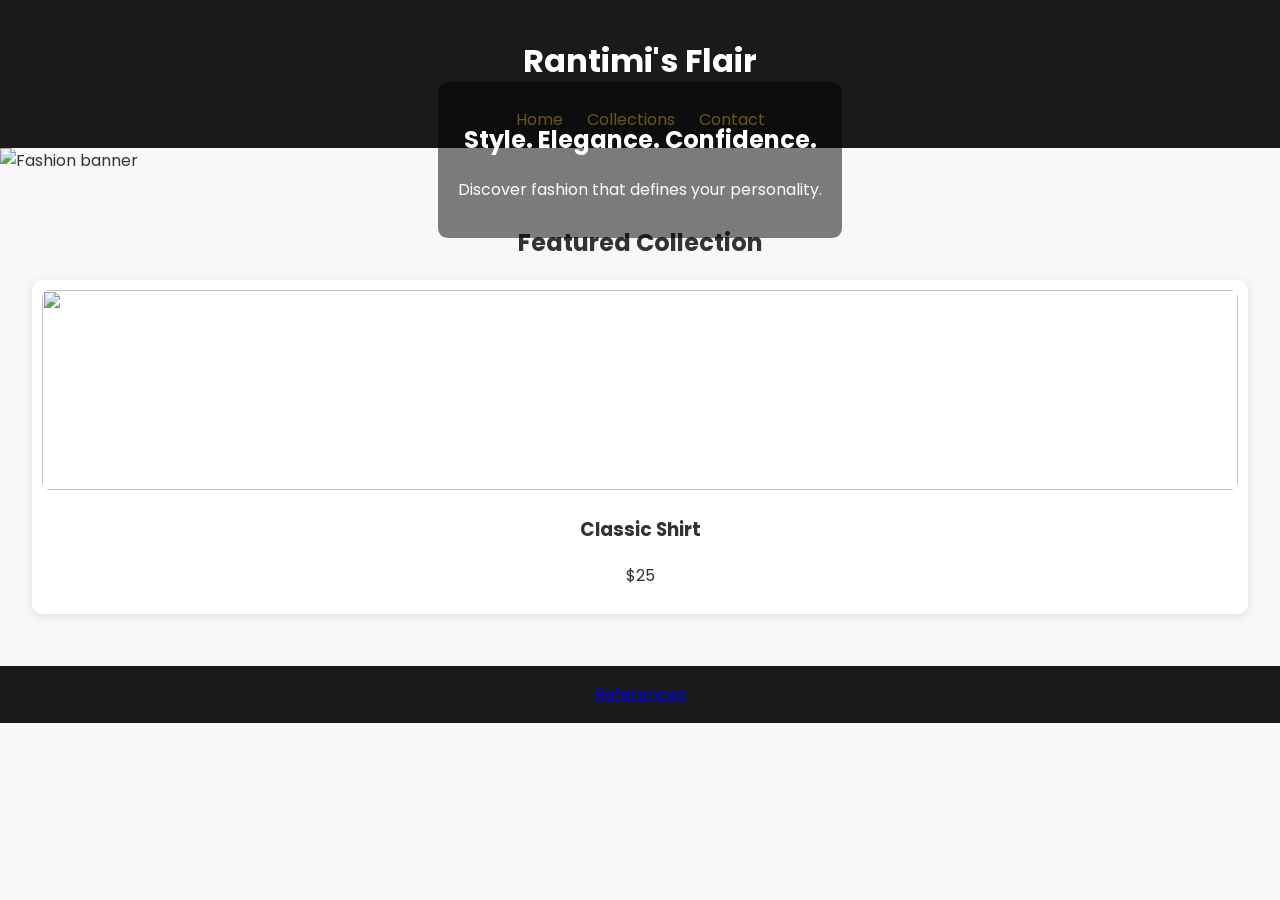
==== project/index.html @ 727b865c "new file:   project/collections.html 	new file:   project/contact.html 	new file:   project/index.ht" ====
<!DOCTYPE html>
<html lang="en">

<head>
    <meta charset="UTF-8">
    <meta name="description" content="Rantimi's Flair fashion brand homepage showcasing modern style and collections">
    <meta name="viewport" content="width=device-width, initial-scale=1.0">

    <title>Rantimi's Flair</title>

    <link rel="stylesheet" href="styles/styles.css">

    <link
        href="https://fonts.googleapis.com/css2?family=Playfair+Display:wght@600;700&family=Poppins:wght@300;400;600&display=swap"
        rel="stylesheet">

    <script defer src="scripts/main.js"></script>
</head>

<body>

    <header>
        <h1>Rantimi's Flair</h1>

        <nav>
            <a href="index.html">Home</a>
            <a href="collections.html">Collections</a>
            <a href="contact.html">Contact</a>
        </nav>
    </header>

    <!-- HERO -->
    <section class="hero">
        <img src="https://images.unsplash.com/photo-1645785328498-fc3483dc7b2d?w=400&auto=format&fit=crop&q=60&ixlib=rb-4.1.0&ixid=M3wxMjA3fDB8MHxzZWFyY2h8N3x8ZWxlZ2FuY2V8ZW58MHx8MHx8fDA%3D"
            alt="Fashion banner" loading="lazy">

        <div class="hero-text">
            <h2>Style. Elegance. Confidence.</h2>
            <p>Discover fashion that defines your personality.</p>
        </div>
    </section>

    <!-- FEATURED -->
    <section class="section">
        <h2>Featured Collection</h2>
        <div class="grid" id="featured"></div>
    </section>

    <footer>
        <a href="references.html">References</a>
    </footer>

</body>

</html>
---- project/styles/styles.css ----
body {
    font-family: 'Poppins', sans-serif;
    margin: 0;
    background: #f8f8f8;
    color: #333;
}

/* HEADER */
header {
    background: #1A1A1A;
    color: white;
    text-align: center;
    padding: 1rem;
}

nav {
    margin-top: 10px;
}

nav a {
    color: #D4AF37;
    margin: 0 10px;
    text-decoration: none;
}

/* HERO */
.hero {
    position: relative;
}

.hero img {
    width: 100%;
    height: 400px;
    object-fit: cover;
}

.hero-text {
    position: absolute;
    top: 50%;
    left: 50%;
    transform: translate(-50%, -50%);
    background: rgba(0, 0, 0, 0.5);
    color: white;
    padding: 20px;
    border-radius: 10px;
    text-align: center;
}

/* SECTION */
.section {
    padding: 2rem;
    text-align: center;
}

/* GRID */
.grid {
    display: grid;
    grid-template-columns: repeat(auto-fit, minmax(220px, 1fr));
    gap: 15px;
}

/* CARDS */
.card {
    background: white;
    padding: 10px;
    border-radius: 10px;
    box-shadow: 0 2px 8px rgba(0, 0, 0, 0.1);
}

.card img {
    width: 100%;
    height: 200px;
    object-fit: cover;
    border-radius: 8px;
}

/* FORM */
form {
    display: flex;
    flex-direction: column;
    gap: 10px;
    max-width: 400px;
    margin: auto;
}

input,
textarea {
    padding: 10px;
}

button {
    background: #1A1A1A;
    color: white;
    padding: 10px;
    border: none;
}

/* FOOTER */
footer {
    text-align: center;
    padding: 1rem;
    background: #1A1A1A;
    color: white;
    margin-top: 20px;
}

/* RESPONSIVE */
@media (max-width: 768px) {
    .hero img {
        height: 250px;
    }

    nav {
        display: flex;
        flex-direction: column;
        gap: 8px;
    }
}
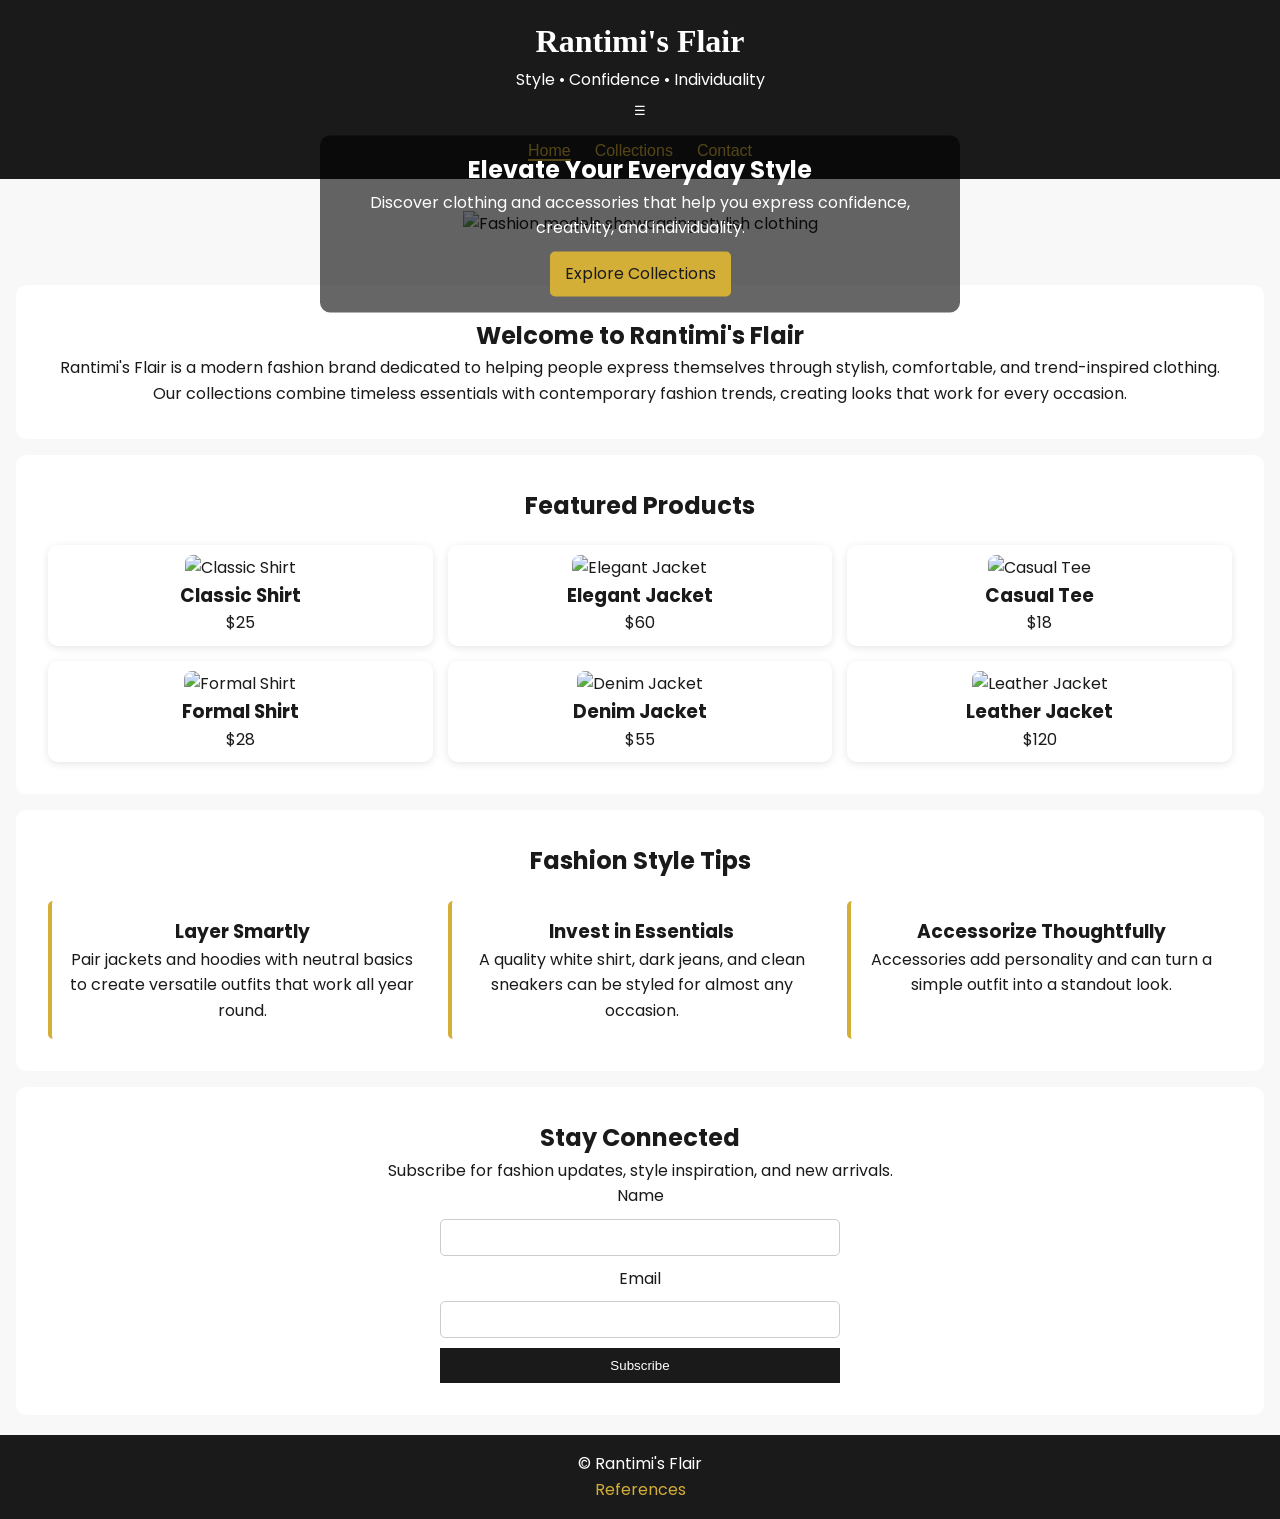
==== commit 91b35494: "modified:   project/collections.html 	modified:   project/contact.html 	modified:   project/index.ht" ====
--- a/project/index.html
+++ b/project/index.html
@@ -3,15 +3,20 @@
 
 <head>
     <meta charset="UTF-8">
-    <meta name="description" content="Rantimi's Flair fashion brand homepage showcasing modern style and collections">
+    <meta name="description"
+        content="Rantimi's Flair is a fashion hub where visitors explore collections, discover style inspiration, learn fashion trends, and connect with the brand.">
     <meta name="viewport" content="width=device-width, initial-scale=1.0">
+    <meta name="author" content="Precious Anietem">
 
-    <title>Rantimi's Flair</title>
+    <title>Rantimi's Flair | Home</title>
 
     <link rel="stylesheet" href="styles/styles.css">
 
+    <link rel="preconnect" href="https://fonts.googleapis.com">
+    <link rel="preconnect" href="https://fonts.gstatic.com" crossorigin>
+
     <link
-        href="https://fonts.googleapis.com/css2?family=Playfair+Display:wght@600;700&family=Poppins:wght@300;400;600&display=swap"
+        href="https://fonts.googleapis.com/css2?family=Playfair+Display:wght@600;700&family=Poppins:wght@300;400;500;600&display=swap"
         rel="stylesheet">
 
     <script defer src="scripts/main.js"></script>
@@ -20,34 +25,155 @@
 <body>
 
     <header>
-        <h1>Rantimi's Flair</h1>
+        <div class="logo">
+            <h1>Rantimi's Flair</h1>
+            <p>Style • Confidence • Individuality</p>
+        </div>
 
-        <nav>
-            <a href="index.html">Home</a>
+        <button id="menu-btn" aria-label="Toggle Navigation">
+            ☰
+        </button>
+
+        <nav id="navigation">
+            <a href="index.html" class="active">Home</a>
             <a href="collections.html">Collections</a>
             <a href="contact.html">Contact</a>
         </nav>
     </header>
 
-    <!-- HERO -->
-    <section class="hero">
-        <img src="https://images.unsplash.com/photo-1645785328498-fc3483dc7b2d?w=400&auto=format&fit=crop&q=60&ixlib=rb-4.1.0&ixid=M3wxMjA3fDB8MHxzZWFyY2h8N3x8ZWxlZ2FuY2V8ZW58MHx8MHx8fDA%3D"
-            alt="Fashion banner" loading="lazy">
+    <main>
 
-        <div class="hero-text">
-            <h2>Style. Elegance. Confidence.</h2>
-            <p>Discover fashion that defines your personality.</p>
-        </div>
-    </section>
+        <!-- HERO SECTION -->
+        <section class="hero">
+            <img src="https://images.unsplash.com/photo-1632643962762-097c26712031?w=400&auto=format&fit=crop&q=60&ixlib=rb-4.1.0&ixid=M3wxMjA3fDB8MHxzZWFyY2h8Mnx8ZWxlZ2FuY2V8ZW58MHx8MHx8fDA%3D"
+                alt="Fashion models showcasing stylish clothing" loading="lazy">
 
-    <!-- FEATURED -->
-    <section class="section">
-        <h2>Featured Collection</h2>
-        <div class="grid" id="featured"></div>
-    </section>
+            <div class="hero-content">
+                <h2>Elevate Your Everyday Style</h2>
+
+                <p>
+                    Discover clothing and accessories that help
+                    you express confidence, creativity, and individuality.
+                </p>
+
+                <a href="collections.html" class="btn">
+                    Explore Collections
+                </a>
+            </div>
+        </section>
+
+        <!-- WELCOME SECTION -->
+        <section class="welcome">
+            <h2>Welcome to Rantimi's Flair</h2>
+
+            <p>
+                Rantimi's Flair is a modern fashion brand dedicated
+                to helping people express themselves through stylish,
+                comfortable, and trend-inspired clothing.
+            </p>
+
+            <p>
+                Our collections combine timeless essentials with
+                contemporary fashion trends, creating looks that
+                work for every occasion.
+            </p>
+        </section>
+
+        <!-- FEATURED PRODUCTS -->
+        <section class="featured-products">
+
+            <h2>Featured Products</h2>
+
+            <div id="featuredProducts" class="product-grid">
+                <!-- JavaScript Loads Featured Products -->
+            </div>
+
+        </section>
+
+        <!-- STYLE TIPS -->
+        <section class="style-tips">
+
+            <h2>Fashion Style Tips</h2>
+
+            <div class="tips-grid">
+
+                <article class="tip-card">
+                    <h3>Layer Smartly</h3>
+                    <p>
+                        Pair jackets and hoodies with neutral
+                        basics to create versatile outfits that
+                        work all year round.
+                    </p>
+                </article>
+
+                <article class="tip-card">
+                    <h3>Invest in Essentials</h3>
+                    <p>
+                        A quality white shirt, dark jeans, and
+                        clean sneakers can be styled for almost
+                        any occasion.
+                    </p>
+                </article>
+
+                <article class="tip-card">
+                    <h3>Accessorize Thoughtfully</h3>
+                    <p>
+                        Accessories add personality and can turn
+                        a simple outfit into a standout look.
+                    </p>
+                </article>
+
+            </div>
+
+        </section>
+
+        <!-- CONTACT FORM -->
+        <section class="contact-home">
+
+            <h2>Stay Connected</h2>
+
+            <p>
+                Subscribe for fashion updates, style inspiration,
+                and new arrivals.
+            </p>
+
+            <form id="newsletterForm">
+
+                <label for="subscriberName">
+                    Name
+                </label>
+
+                <input type="text" id="subscriberName" name="subscriberName" required>
+
+                <label for="subscriberEmail">
+                    Email
+                </label>
+
+                <input type="email" id="subscriberEmail" name="subscriberEmail" required>
+
+                <button type="submit">
+                    Subscribe
+                </button>
+
+            </form>
+
+            <p id="subscriptionMessage"></p>
+
+        </section>
+
+    </main>
 
     <footer>
-        <a href="references.html">References</a>
+
+        <p>
+            &copy; <span id="currentYear"></span>
+            Rantimi's Flair
+        </p>
+
+        <a href="references.html">
+            References
+        </a>
+
     </footer>
 
 </body>
--- a/project/styles/styles.css
+++ b/project/styles/styles.css
@@ -11,6 +11,273 @@
     color: white;
     text-align: center;
     padding: 1rem;
+}
+
+/* =======================
+   GLOBAL STYLES
+======================= */
+
+* {
+    margin: 0;
+    padding: 0;
+    box-sizing: border-box;
+}
+
+body {
+    font-family: "Poppins", sans-serif;
+    background-color: #F8F8F8;
+    color: #1A1A1A;
+    line-height: 1.6;
+}
+
+/* =======================
+   HEADER
+======================= */
+
+header {
+    background: #1A1A1A;
+    color: white;
+    padding: 1rem;
+    text-align: center;
+}
+
+.logo h1 {
+    font-family: "Playfair Display", serif;
+}
+
+nav {
+    margin-top: 10px;
+}
+
+nav a {
+    color: #D4AF37;
+    text-decoration: none;
+    margin: 0 10px;
+    font-weight: 500;
+}
+
+nav a.active {
+    border-bottom: 2px solid #D4AF37;
+}
+
+/* =======================
+   HERO
+======================= */
+
+.hero {
+    position: relative;
+}
+
+.hero img {
+    width: 100%;
+    height: 400px;
+    object-fit: cover;
+}
+
+.hero-content {
+    position: absolute;
+    top: 50%;
+    left: 50%;
+    transform: translate(-50%, -50%);
+    background: rgba(0, 0, 0, 0.6);
+    color: white;
+    padding: 1rem;
+    text-align: center;
+    border-radius: 10px;
+}
+
+.btn {
+    display: inline-block;
+    margin-top: 10px;
+    background: #D4AF37;
+    color: #1A1A1A;
+    padding: 10px 15px;
+    text-decoration: none;
+    border-radius: 5px;
+}
+
+/* =======================
+   SECTIONS
+======================= */
+
+section {
+    padding: 2rem;
+    text-align: center;
+}
+
+.welcome,
+.featured-products,
+.style-tips,
+.contact-home,
+.page-banner {
+    background: white;
+    margin: 1rem;
+    border-radius: 10px;
+    padding: 2rem;
+}
+
+/* =======================
+   PRODUCT GRID
+======================= */
+
+.product-grid {
+    display: grid;
+    grid-template-columns: repeat(auto-fit, minmax(220px, 1fr));
+    gap: 15px;
+    margin-top: 20px;
+}
+
+.card {
+    background: white;
+    border-radius: 10px;
+    overflow: hidden;
+    box-shadow: 0 2px 8px rgba(0, 0, 0, 0.1);
+    padding: 10px;
+}
+
+.card img {
+    width: 100%;
+    height: 200px;
+    object-fit: cover;
+}
+
+/* =======================
+   STYLE TIPS
+======================= */
+
+.tips-grid {
+    display: grid;
+    grid-template-columns: repeat(auto-fit, minmax(200px, 1fr));
+    gap: 15px;
+    margin-top: 20px;
+}
+
+.tip-card {
+    background: #fff;
+    padding: 1rem;
+    border-left: 4px solid #D4AF37;
+    border-radius: 5px;
+}
+
+/* =======================
+   FORMS
+======================= */
+
+form {
+    display: flex;
+    flex-direction: column;
+    gap: 10px;
+    max-width: 400px;
+    margin: auto;
+}
+
+input,
+textarea {
+    padding: 10px;
+    border: 1px solid #ccc;
+    border-radius: 5px;
+}
+
+button {
+    background: #1A1A1A;
+    color: white;
+    padding: 10px;
+    border: none;
+    cursor: pointer;
+}
+
+button:hover {
+    background: #D4AF37;
+    color: #1A1A1A;
+}
+
+/* =======================
+   CONTACT PAGE
+======================= */
+
+.contact-container {
+    display: grid;
+    grid-template-columns: 1fr 1fr;
+    gap: 20px;
+    padding: 2rem;
+}
+
+.business-hours table {
+    width: 100%;
+    border-collapse: collapse;
+}
+
+.business-hours th,
+.business-hours td {
+    border: 1px solid #ccc;
+    padding: 10px;
+}
+
+/* =======================
+   FOOTER
+======================= */
+
+footer {
+    background: #1A1A1A;
+    color: white;
+    text-align: center;
+    padding: 1rem;
+    margin-top: 2rem;
+}
+
+footer a {
+    color: #D4AF37;
+    text-decoration: none;
+}
+
+/* =======================
+   MEDIA QUERIES
+======================= */
+
+/* MOBILE */
+@media (max-width: 768px) {
+
+    nav {
+        display: flex;
+        flex-direction: column;
+    }
+
+    .hero img {
+        height: 250px;
+    }
+
+    .hero-content {
+        width: 90%;
+        font-size: 14px;
+    }
+
+    .contact-container {
+        grid-template-columns: 1fr;
+    }
+}
+
+/* TABLET */
+@media (min-width: 769px) and (max-width: 1024px) {
+
+    .product-grid {
+        grid-template-columns: repeat(2, 1fr);
+    }
+
+    .contact-container {
+        grid-template-columns: 1fr;
+    }
+}
+
+/* DESKTOP */
+@media (min-width: 1025px) {
+
+    .product-grid {
+        grid-template-columns: repeat(3, 1fr);
+    }
+
+    .contact-container {
+        grid-template-columns: 1fr 1fr;
+    }
 }
 
 nav {
